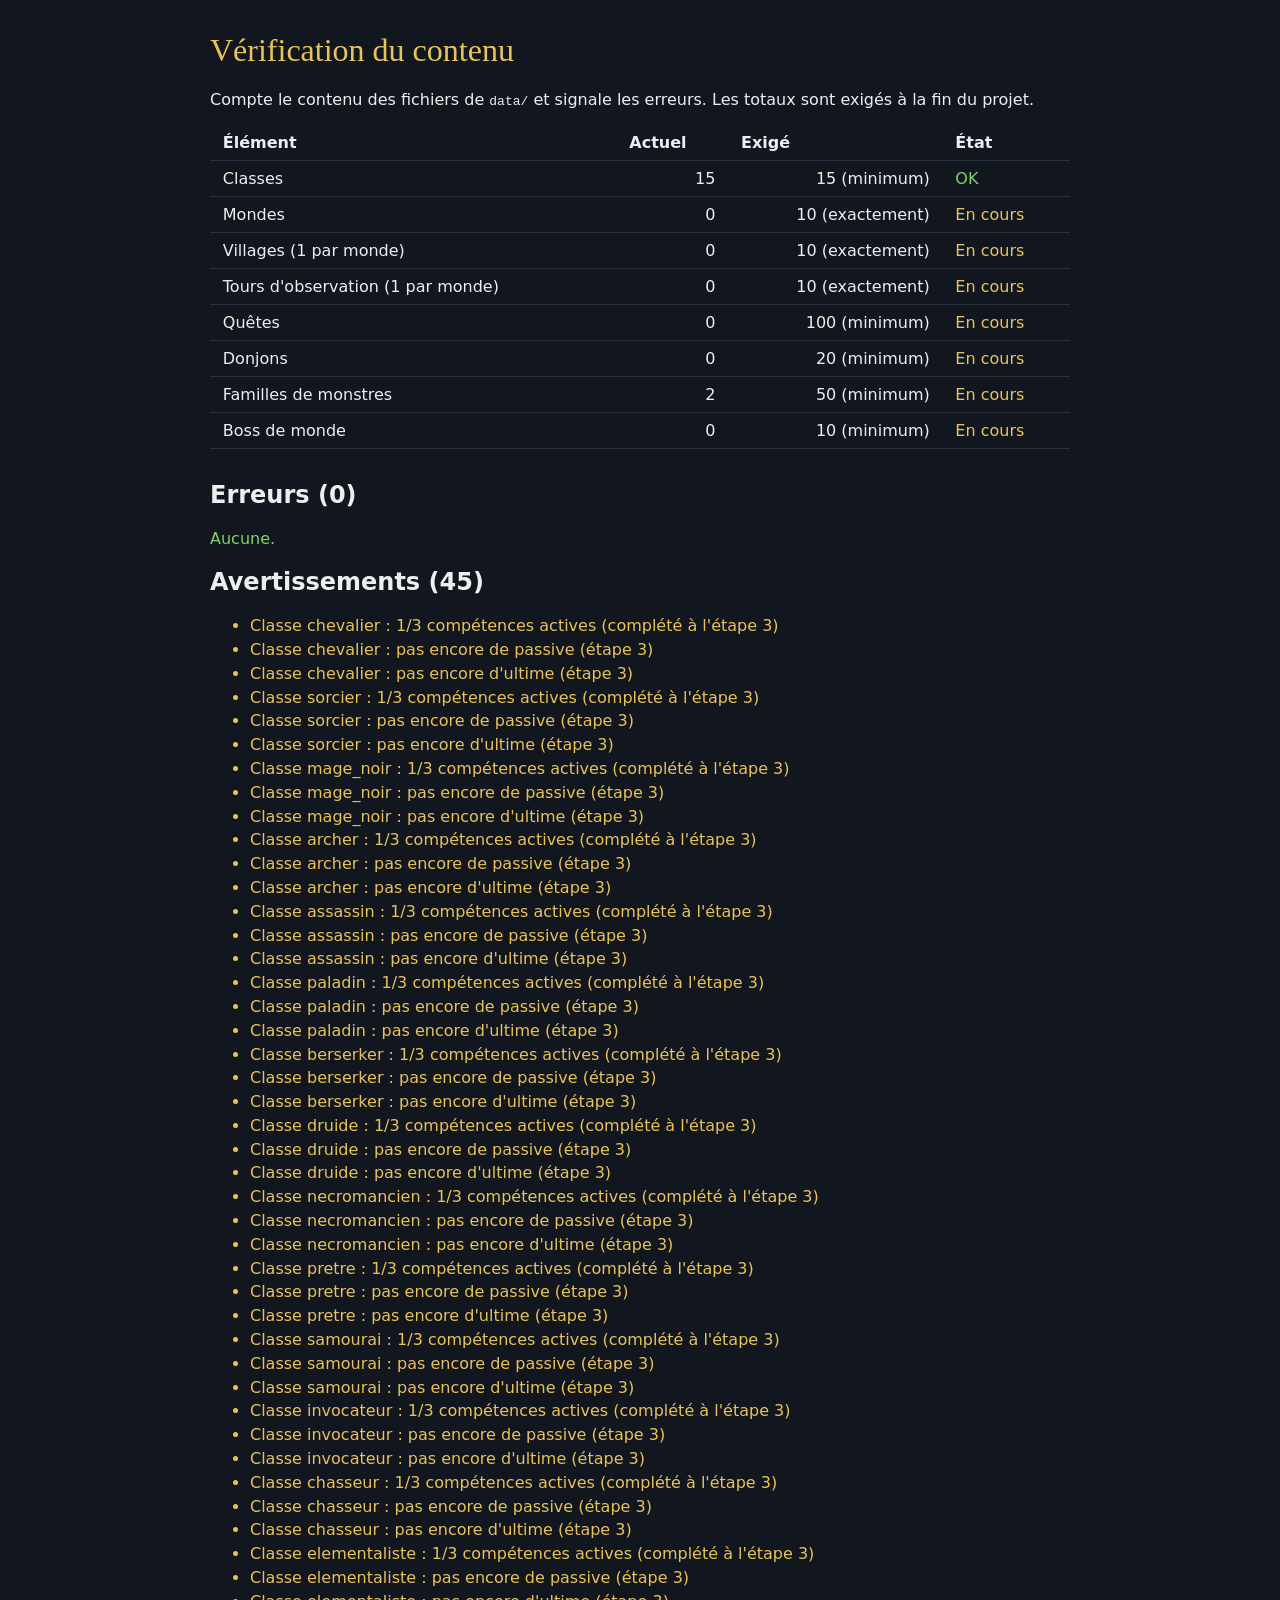
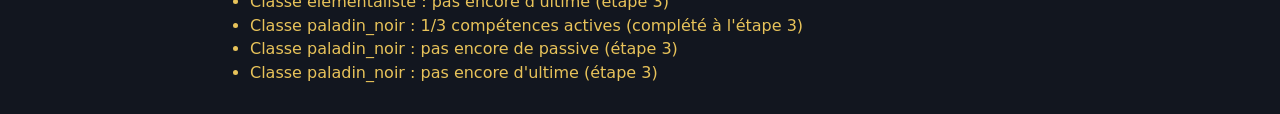
==== outils/verification.html @ 38b2bf47 "Étape 1 : prototype jouable Écran titre, création du personnage (15 classes), zone de test 3D, héros" ====
<!DOCTYPE html>
<html lang="fr">
<head>
  <meta charset="UTF-8">
  <title>ASTRÉA — Vérification du contenu</title>
  <link rel="icon" href="data:,">
  <style>
    body { font-family: system-ui, sans-serif; background: #12161f; color: #eee; max-width: 860px; margin: 2rem auto; padding: 0 1rem; }
    h1 { font-family: Georgia, serif; color: #e8c35a; font-weight: normal; }
    table { border-collapse: collapse; width: 100%; margin: 1rem 0 2rem; }
    td, th { padding: 0.5rem 0.8rem; border-bottom: 1px solid #2a3142; text-align: left; }
    td.nb { text-align: right; font-variant-numeric: tabular-nums; }
    .ok { color: #7cd66a; } .encours { color: #e8c35a; } .ko { color: #ff7a6a; }
    li { margin: 0.3rem 0; }
  </style>
</head>
<body>
  <h1>Vérification du contenu</h1>
  <p>Compte le contenu des fichiers de <code>data/</code> et signale les erreurs. Les totaux sont exigés à la fin du projet.</p>
  <div id="resultat">Vérification…</div>
  <script type="module">
    import { verifier, FICHIERS, MONDES } from './verification.js';
    const lire = async (c) => (await fetch(`../data/${c}`, { cache: 'no-cache' })).json();
    const zone = document.getElementById('resultat');
    try {
      const [config, textes, classes, competences, monstres, objets, butin] = await Promise.all(FICHIERS.map(lire));
      const mondes = await Promise.all(MONDES.map(lire));
      const r = verifier({ config, textes, classes, competences, monstres, objets, butin, mondes });
      const lignes = r.totaux.map((t) => `<tr><td>${t.libelle}</td><td class="nb">${t.actuel}</td><td class="nb">${t.exige} ${t.exact ? '(exactement)' : '(minimum)'}</td><td class="${t.depasse ? 'ko' : t.ok ? 'ok' : 'encours'}">${t.depasse ? 'Trop' : t.ok ? 'OK' : 'En cours'}</td></tr>`).join('');
      const liste = (items, classe) => items.length ? `<ul>${items.map((e) => `<li class="${classe}">${e}</li>`).join('')}</ul>` : '<p class="ok">Aucune.</p>';
      zone.innerHTML = `<table><tr><th>Élément</th><th>Actuel</th><th>Exigé</th><th>État</th></tr>${lignes}</table>
        <h2>Erreurs (${r.erreurs.length})</h2>${liste(r.erreurs, 'ko')}
        <h2>Avertissements (${r.avertissements.length})</h2>${liste(r.avertissements, 'encours')}`;
    } catch (e) {
      zone.innerHTML = `<p class="ko">Impossible de lire les données : ${e.message}. Lance cette page avec un serveur local.</p>`;
    }
  </script>
</body>
</html>
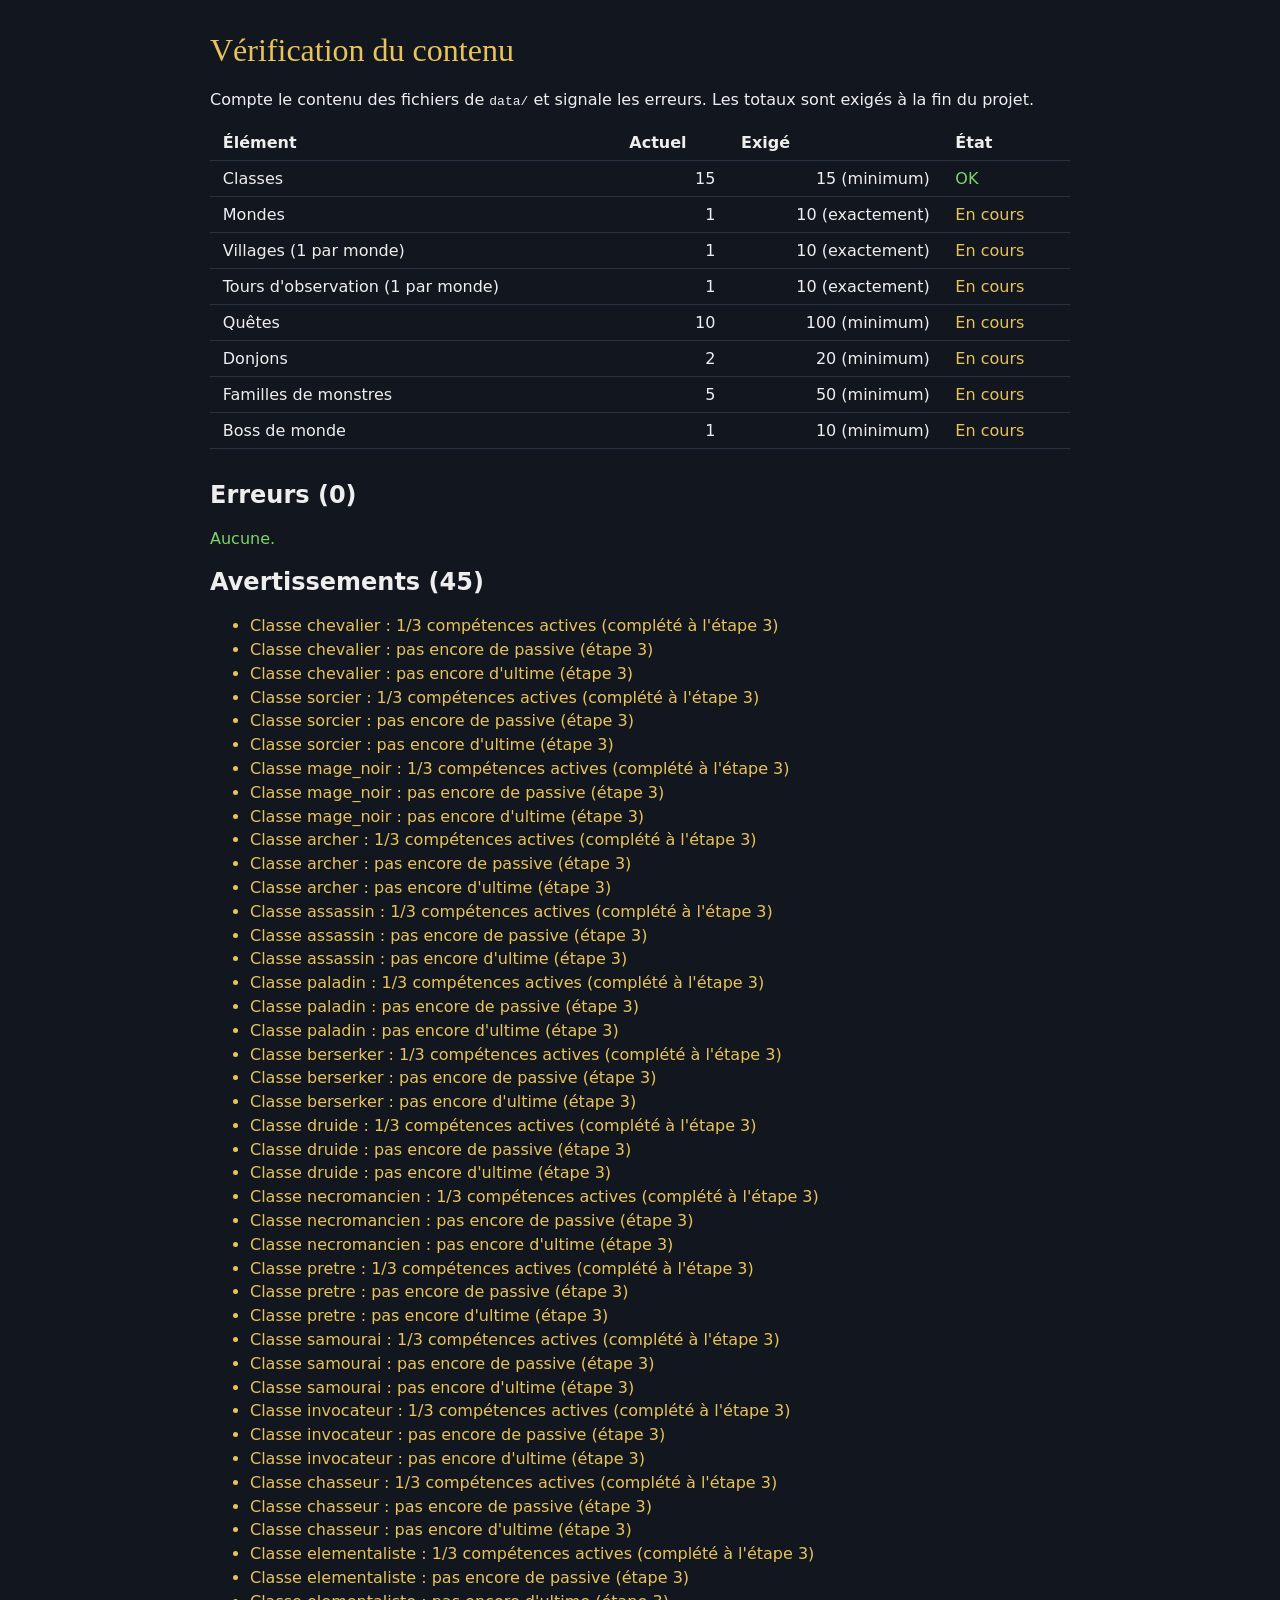
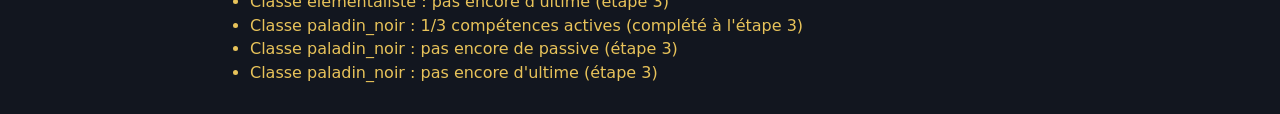
==== commit cadbce53: "Étape 2 : monde 1 complet (Les Plaines de l'Aube) Monde ouvert de 3,2 km par tronçons, rivières, Val" ====
--- a/outils/verification.html
+++ b/outils/verification.html
@@ -23,9 +23,10 @@
     const lire = async (c) => (await fetch(`../data/${c}`, { cache: 'no-cache' })).json();
     const zone = document.getElementById('resultat');
     try {
-      const [config, textes, classes, competences, monstres, objets, butin] = await Promise.all(FICHIERS.map(lire));
-      const mondes = await Promise.all(MONDES.map(lire));
-      const r = verifier({ config, textes, classes, competences, monstres, objets, butin, mondes });
+      const [config, textes, classes, competences, monstres, objets, butin, pnj, dialogues, donjons] = await Promise.all(FICHIERS.map(lire));
+      const mondes = await Promise.all(MONDES.map((n) => lire(`mondes/${n}.json`)));
+      const quetes = (await Promise.all(MONDES.filter((n) => n !== 'zone-test').map((n) => lire(`quetes/${n}.json`)))).flat();
+      const r = verifier({ config, textes, classes, competences, monstres, objets, butin, pnj, dialogues, donjons, quetes, mondes });
       const lignes = r.totaux.map((t) => `<tr><td>${t.libelle}</td><td class="nb">${t.actuel}</td><td class="nb">${t.exige} ${t.exact ? '(exactement)' : '(minimum)'}</td><td class="${t.depasse ? 'ko' : t.ok ? 'ok' : 'encours'}">${t.depasse ? 'Trop' : t.ok ? 'OK' : 'En cours'}</td></tr>`).join('');
       const liste = (items, classe) => items.length ? `<ul>${items.map((e) => `<li class="${classe}">${e}</li>`).join('')}</ul>` : '<p class="ok">Aucune.</p>';
       zone.innerHTML = `<table><tr><th>Élément</th><th>Actuel</th><th>Exigé</th><th>État</th></tr>${lignes}</table>
